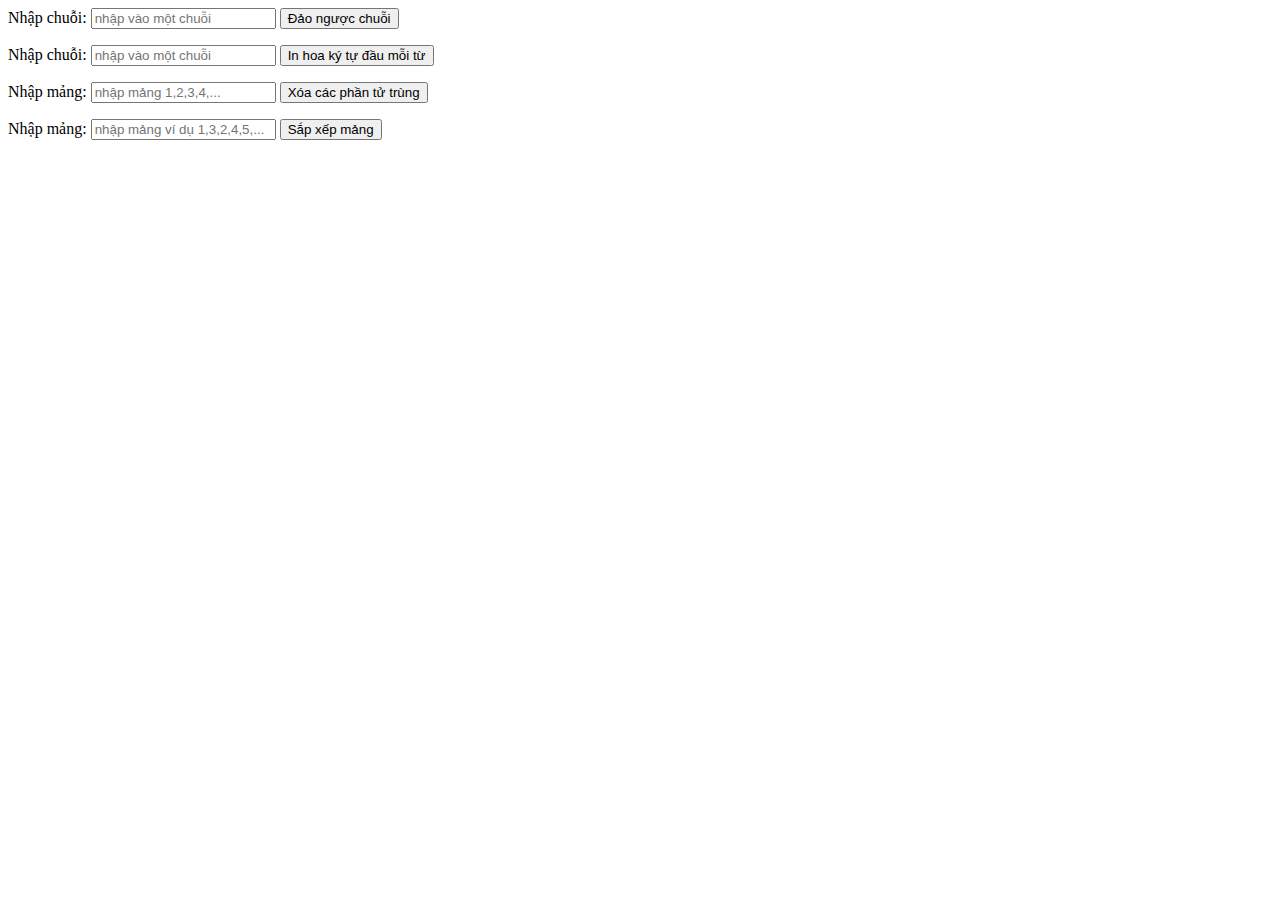
==== index.html @ 545739b7 "hoan thanh" ====
<!DOCTYPE html>
<html>
<head>
  <title>Input Example</title>
</head>
<body>
  <div class="string">
    <label for="input">Nhập chuỗi:</label>
    <input type="text" id="input" placeholder="nhập vào một chuỗi">
    <button onclick="reverseString()">Đảo ngược chuỗi</button>
    <p id="output"></p>
  </div>
  <div class="Capitalization">
    <label for="str">Nhập chuỗi:</label>
    <input type="text" id="str" name="str" placeholder="nhập vào một chuỗi">
    <button onclick="capitalize()">In hoa ký tự đầu mỗi từ</button>
    <p id="result"></p>
  </div>
  <div class="deleteElement">
    <label for="arr">Nhập mảng:</label>
    <input type="text" id="arr" name="arr" placeholder="nhập mảng 1,2,3,4,...">
    <button onclick="removeDuplicates()">Xóa các phần tử trùng</button>
    <p id="result"></p>
  </div>
  <div class="arrange">
    <label for="arr">Nhập mảng:</label>
    <input type="text" id="arr" name="arr" placeholder="nhập mảng ví dụ 1,3,2,4,5,...">
    <button onclick="sortArray()">Sắp xếp mảng</button>
    <p id="result"></p>
  </div>
  <script src="./js/script.js"></script>
</body>
</html>
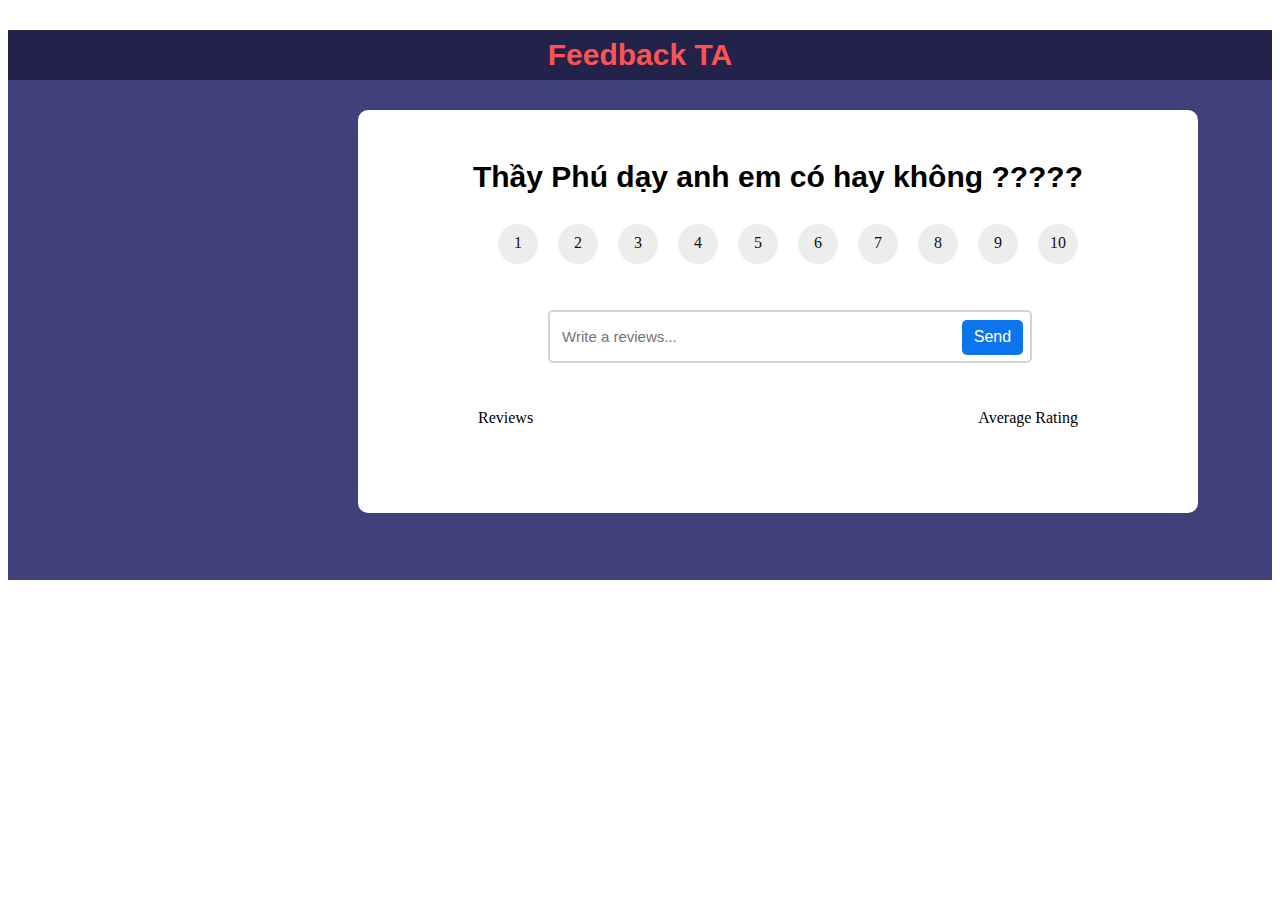
==== commit 4f06b68d: "hoan thanh" ====
--- a/index.html
+++ b/index.html
@@ -1,33 +1,45 @@
 <!DOCTYPE html>
-<html>
+<html lang="en">
 <head>
-  <title>Input Example</title>
+    <meta charset="UTF-8">
+    <meta http-equiv="X-UA-Compatible" content="IE=edge">
+    <meta name="viewport" content="width=device-width, initial-scale=1.0">
+    <link rel="stylesheet" href="./css/style.css">
+    <link rel="stylesheet" href="https://cdnjs.cloudflare.com/ajax/libs/font-awesome/6.4.0/css/all.min.css" integrity="sha512-iecdLmaskl7CVkqkXNQ/ZH/XLlvWZOJyj7Yy7tcenmpD1ypASozpmT/E0iPtmFIB46ZmdtAc9eNBvH0H/ZpiBw==" crossorigin="anonymous" referrerpolicy="no-referrer" />
+    <title>Document</title>
 </head>
 <body>
-  <div class="string">
-    <label for="input">Nhập chuỗi:</label>
-    <input type="text" id="input" placeholder="nhập vào một chuỗi">
-    <button onclick="reverseString()">Đảo ngược chuỗi</button>
-    <p id="output"></p>
-  </div>
-  <div class="Capitalization">
-    <label for="str">Nhập chuỗi:</label>
-    <input type="text" id="str" name="str" placeholder="nhập vào một chuỗi">
-    <button onclick="capitalize()">In hoa ký tự đầu mỗi từ</button>
-    <p id="result"></p>
-  </div>
-  <div class="deleteElement">
-    <label for="arr">Nhập mảng:</label>
-    <input type="text" id="arr" name="arr" placeholder="nhập mảng 1,2,3,4,...">
-    <button onclick="removeDuplicates()">Xóa các phần tử trùng</button>
-    <p id="result"></p>
-  </div>
-  <div class="arrange">
-    <label for="arr">Nhập mảng:</label>
-    <input type="text" id="arr" name="arr" placeholder="nhập mảng ví dụ 1,3,2,4,5,...">
-    <button onclick="sortArray()">Sắp xếp mảng</button>
-    <p id="result"></p>
-  </div>
-  <script src="./js/script.js"></script>
+    <header>
+        <p>Feedback TA</p>
+    </header>
+    <div class="form">
+        <div class="bg">
+               <div class="bg-white">
+                <h3>Thầy Phú dạy anh em có hay không ?????</h3>
+                <ul>
+                    <li><a href="">1</a></li>
+                    <li><a href="">2</a></li>
+                    <li><a href="">3</a></li>
+                    <li><a href="">4</a></li>
+                    <li><a href="">5</a></li>
+                    <li><a href="">6</a></li>
+                    <li><a href="">7</a></li>
+                    <li><a href="">8</a></li>
+                    <li><a href="">9</a></li>
+                    <li><a href="">10</a></li>
+                </ul>
+                <div id="newtask">
+                    <input type="text" placeholder="Write a reviews...">
+                    <button id="push">Send</button>
+                </div>
+                <div class="text-content">
+                    <p>Reviews</p>
+                    <p>Average Rating</p>
+                </div>
+                <div id="tasks"></div>
+               </div>
+        </div>
+    </div>
+    <script src="./js/script.js"></script>
 </body>
-</html>
+</html>--- a/css/style.css
+++ b/css/style.css
@@ -0,0 +1,166 @@
+#newtask{
+    position: relative;
+    padding: 30px 20px;
+}
+#newtask input{
+    width: 60%;
+    height: 25px;
+    padding: 12px;
+    color: #111111;
+    font-weight: 500;
+    position: relative;
+    margin-left: 150px;
+    border-radius: 5px;
+    font-family: 'Poppins',sans-serif;
+    font-size: 15px;
+    border: 2px solid #d1d3d4;
+}
+
+#newtask input:focus{
+    outline: none;
+    border-color: #0d75ec;
+}
+#newtask button{
+    position: relative;
+    right: 74px;
+    font-weight: 500;
+    font-size: 16px;
+    background-color: #0d75ec;
+    border: none;
+    color: #ffffff;
+    cursor: pointer;
+    outline: none;
+    width: 8%;
+    height: 35px;
+    border-radius: 5px;
+    font-family: 'Poppins',sans-serif;
+}
+#tasks{
+    border-radius: 15px;
+    /* border: 1px solid #cfcfcf; */
+    width: 59%;
+    position: relative;
+    left: 145px;
+    background-color: #ffffff;
+    padding: 20px 20px;
+    margin-top: 10px;
+}
+
+.task{
+    align-items: center;
+    justify-content: space-between;
+    cursor: pointer;
+    height: 10px;
+    margin-bottom: 8px;
+    padding: 5px 10px;
+    display: flex;
+    border: 1px solid #d1d1d1;
+    border-radius: 10px;
+    height: 35px;
+    width: 100%;
+    margin-right: 10px;
+}
+.task span{
+    font-family: 'Poppins',sans-serif;
+    font-size: 15px;
+    font-weight: 400;
+}
+.task .delete{
+    background-color: #be5073;
+    color: #ffffff;
+    border: none;
+    cursor: pointer;
+    outline: none;
+    height: 30px;
+    width: 40px;
+    border-radius: 5px;
+    padding: 8px
+}
+
+.edit{
+    margin-left: 380px;
+    background-color: #0a2ea4;
+    color: #ffffff;
+    border: none;
+    cursor: pointer;
+    outline: none;
+    height: 30px;
+    width: 40px;
+    border-radius: 5px;
+    margin-right: 5px;
+}
+
+header{
+    background-color: #22224b;
+    height: 50px;
+}
+
+header p{
+    text-align: center;
+    line-height: 50px;
+    color: #ff5252;
+    font-weight: bold;
+    font-size: 30px;
+    font-family: Arial, Helvetica, sans-serif;
+}
+
+.form h3{
+    text-align: center;
+    font-size: 30px;
+    margin-top: 0px;
+    padding-top: 30px;
+    font-family: Arial, Helvetica, sans-serif;
+}
+
+.form ul{
+    display: flex;
+    margin-left: 60px;
+}
+
+.form ul li{
+    list-style: none;
+    width: 40px;
+    height: 30px;
+    border-radius: 50%;
+    background-color: #ededed;
+    text-align: center;
+    padding-top: 10px;
+    margin-left: 20px;
+}
+
+.form li a{
+    text-decoration: none;
+    align-items: center;
+    color: #111111;
+}
+
+.form{
+    background-color: white;
+}
+
+.bg{
+    background-color: #40407a;
+    height: 500px;
+}
+
+.bg-white{
+    background-color: white;
+    width: 800px;
+    margin-left: 350px;
+    display: inline-block;
+    padding: 20px;
+    margin-top: 30px;
+    border-radius: 10px;
+}
+
+.bg-white ul li:hover{
+    background-color: #be5073;
+    transition: 0.3s ease-in;
+}
+
+.text-content {
+    display: flex;
+    justify-content: space-between;
+    padding: 0px 100px;
+}
+
